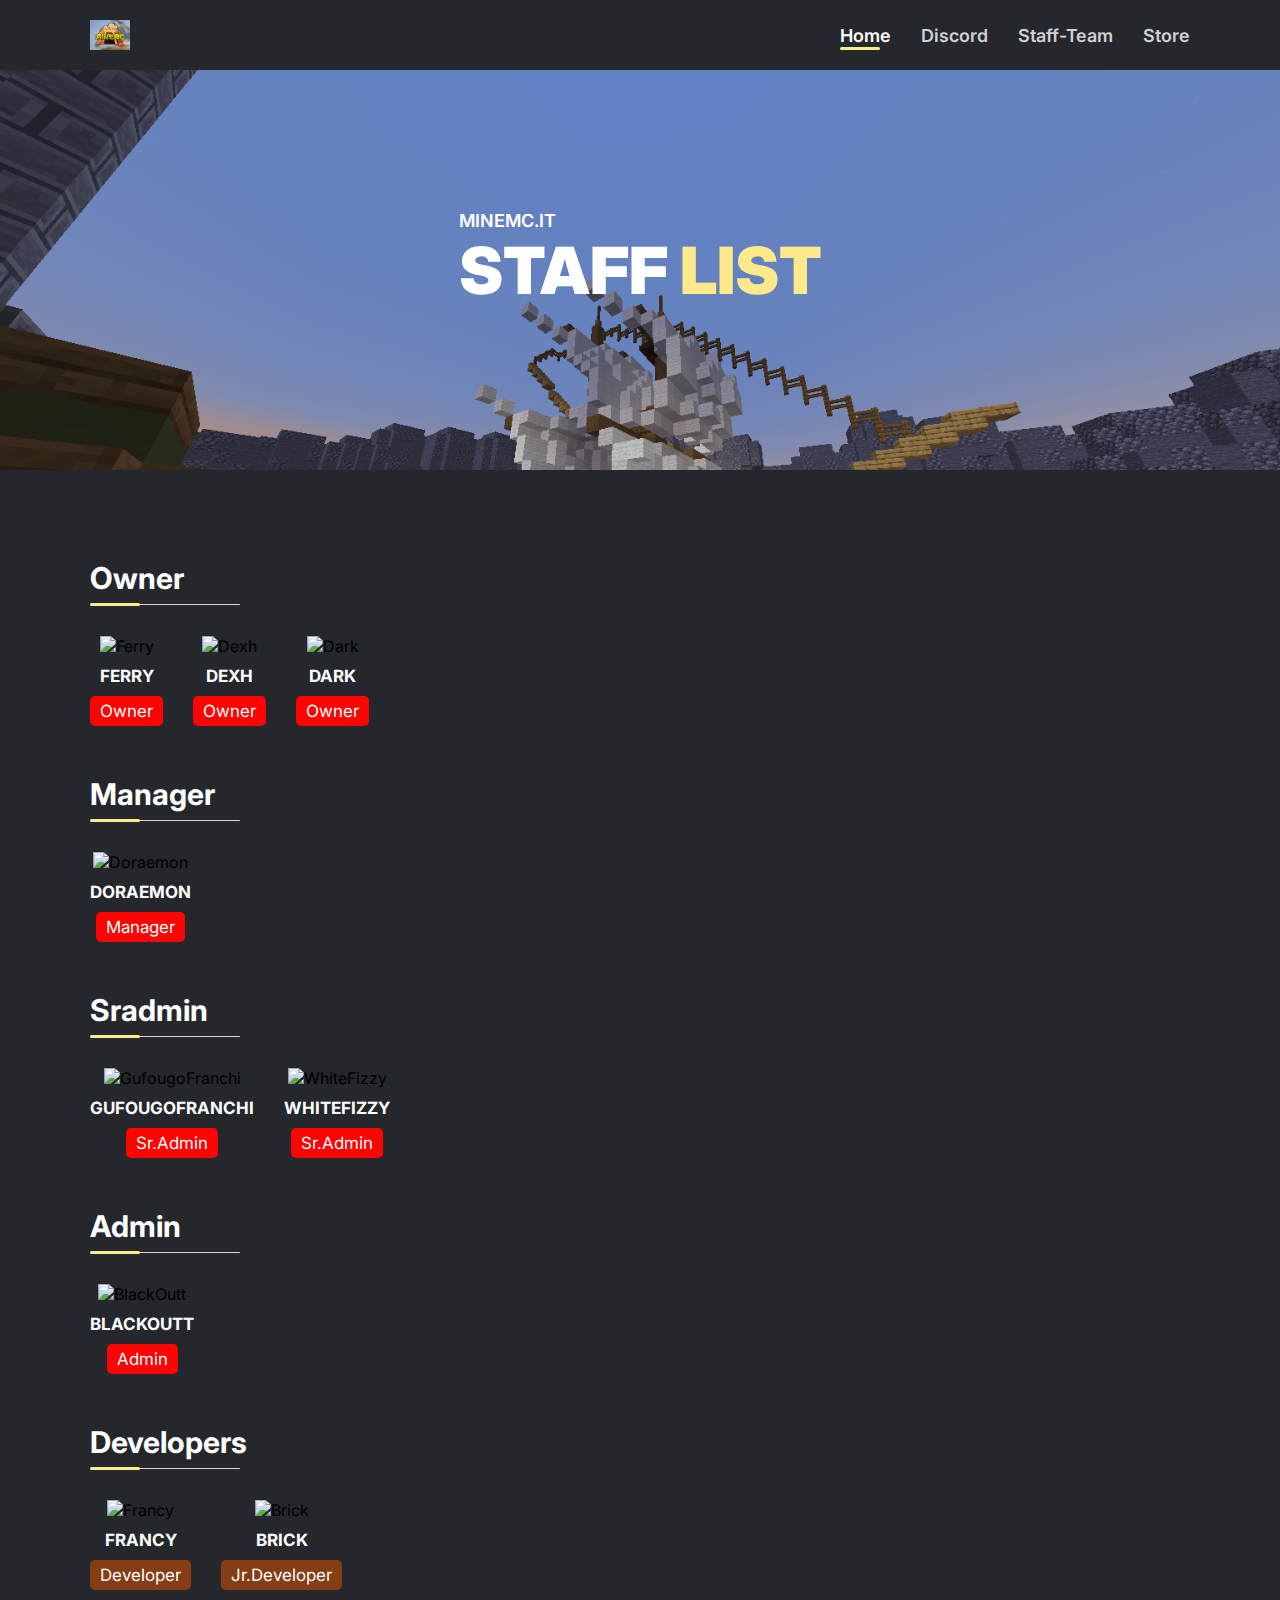
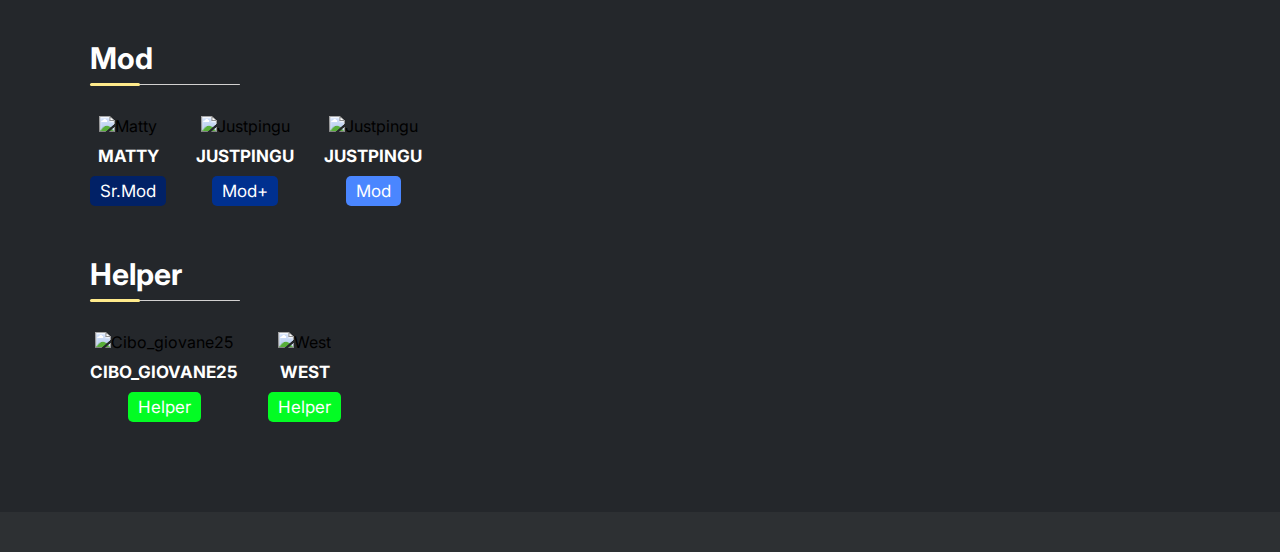
==== admin-team.html @ 644cd12d "minemc beta" ====
<!doctype html>
<html lang="en">
<head>
  <meta charset="UTF-8">
  <meta name="viewport" content="width=device-width, user-scalable=no, initial-scale=1.0, maximum-scale=1.0, minimum-scale=1.0">
  <meta http-equiv="X-UA-Compatible" content="ie=edge">

  <link rel="icon" href="images/logo.png">
  <meta name="description" content="Sito web di MineMc.">
  <meta name="author" content="Francy">

  <link rel="stylesheet" href="css/global.css">
  <link rel="stylesheet" href="css/pages/admin-team.css">

  <title>MineMc | Admin-Team</title>
</head>
<body>
  <!--Navbar-->
  <div class="navbar">
    <div class="menu-mobile">
      <a href="index.html">
        <div class="logo">
          <img src="images/logo.png" alt="Server logo" class="logo-img">
          <h3 class="server-name"></h3>
        </div>
      </a>

      <div class="hamburger">
        <i class="fa-solid fa-bars"></i>
      </div>
    </div>

    <div class="links">
      <a href="index.html" class="link active">Home</a>
      <a href="https://discord.gg/minemc" class="link">Discord</a>
      <a href="admin-team.html" class="link">Staff-Team</a>
      <a href="#" class="link">Store</a>
    </div>
  </div>

  <!--Header-->
  <section id="header">
    <div class="content">
      <div class="info">
        <p class="minecraft-server-ip"></p>
        <h1 class="title">Staff <span>List</span></h1>
      </div>
      <p class="description">
        
      </p>
    </div>
  </section>

  <!--Admin-Team-->
  <section id="admin-team">
    <div class="content at-content">
    </div>
  </section>

  <!--Footer-->
  <footer id="footer">
    <div class="social-links">
      <a href="#" class="link tiktok-link"><i class="fa-brands fa-tiktok"></i></a>
      <a href="#" class="link instagram-link"><i class="fa-brands fa-square-instagram"></i></a>
      <a href="#" class="link discord-link-footer"><i class="fa-brands fa-discord"></i></a>
    </div>
  </footer>
</body>
<script src="js/script.js"></script>
<script src="https://kit.fontawesome.com/cbf5ee59c8.js" crossorigin="anonymous"></script>
</html>
---- css/global.css ----
@import url('https://fonts.googleapis.com/css2?family=Inter:wght@100;200;300;400;500;600;700;800;900&display=swap'); /*font-family: 'Inter', sans-serif;*/

* {
  margin: 0;
  padding: 0;
  box-sizing: border-box;
  scroll-behavior: smooth;
}

:root {
  --main-font: 'Inter', sans-serif;
  --main-color: #ffea8b;
  --background-color: #24272B;
  --white-color: #FFFFFF;
  --black-color: #000000;
  --description-color: #D2D0D0;

  --green-color: #4AFF6B;
  --ip-copied-background: rgba(74, 255, 107, 0.17);
  --ip-copied-icon-background: rgba(74, 255, 107, 0.5);

  --copy-ip-button-background: rgba(57, 190, 255, 0.7);
  --how-to-join-button-background: rgba(210, 208, 208, 0.2);
  --stats-background: rgba(210, 208, 208, 0.05);
  --stat-icon-background-2: rgba(255, 173, 57, 0.5);

  --scroll-bar: rgba(210, 208, 208, 0.3);
  --scroll-bar-hover: #555555FF;

  --red-color: #FF7C7C;
  --warning-background: rgba(255, 124, 124, 0.17);
  --warning-icon-background: rgba(255, 124, 124, 0.5);
  --warning-color: #F5C1C1;

  /*Admin-Team rank colors*/
  --default-rank-color: rgba(210, 208, 208, 0.3);
}

body {
  background: var(--background-color);
  font-family: var(--main-font);
}

/*Navbar*/
.navbar {
  display: flex;
  width: 100%;
  flex-direction: row;
  justify-content: space-between;
  align-items: center;
  padding: 20px 150px;
  background: var(--background-color);
  transition: 0.3s ease-in-out;
}

.navbar a {
  text-decoration: none;
}

.navbar .menu-mobile {
  display: flex;
  flex-direction: row;
  justify-content: space-between;
  align-items: center;
}

.navbar .menu-mobile .logo {
  display: flex;
  flex-direction: row;
  justify-content: left;
  align-items: center;
  gap: 10px;
}

.navbar .menu-mobile .logo img {
  max-width: 40px;
  height: auto;
}

.navbar .menu-mobile .logo h3 {
  color: var(--white-color);
  font-weight: 900;
  font-size: 20px;
}

.navbar .links {
  display: flex;
  flex-direction: row;
  gap: 30px;
  transition: 0.3s ease-in-out;
}

.navbar .links .link {
  color: var(--description-color);
  font-size: 18px;
  font-weight: 600;
  text-decoration: none;
  position: relative;
  transition: 0.2s;
}

.navbar .links .link.active {
  color: var(--white-color);
}

.navbar .links .link.active::after {
  content: "";
  position: absolute;
  bottom: -4px;
  left: 0;
  width: 40px;
  height: 3px;
  border-radius: 5px;
  background: var(--main-color);
}

.navbar .links .link:not(.active):hover {
  color: var(--white-color);
}

.navbar .menu-mobile .hamburger {
  color: var(--white-color);
  font-size: 20px;
  cursor: pointer;
  transition: 0.5s;
  display: none;
}

.navbar .menu-mobile .hamburger:hover {
  opacity: 0.8;
}

.navbar.active {
  max-height: 1000px;
}

.navbar.active .links {
  opacity: 1;
  z-index: 2;
}

/*Footer*/
#footer {
  padding: 20px 150px;
  width: 100%;
  display: flex;
  flex-direction: row;
  justify-content: space-between;
}

#footer p {
  color: var(--description-color);
  font-size: 17px;
}

#footer p span {
  color: var(--white-color);
}

#footer .social-links {
  display: flex;
  flex-direction: row;
  gap: 15px;
}

#footer .social-links .link {
  color: var(--description-color);
  text-decoration: none;
  font-size: 20px;
  transition: 0.2s;
}

#footer .social-links .link:hover {
  color: var(--white-color);
}

/*Scrollbar*/
::-webkit-scrollbar {
  width: 5px;
}

::-webkit-scrollbar-track {
  background: var(--stats-background);
}

::-webkit-scrollbar-thumb {
  background: var(--scroll-bar);
}

::-webkit-scrollbar-thumb:hover {
  background: var(--scroll-bar-hover);
}

/*Other*/
section:not(#header) .content {
  padding: 90px 150px;
  width: 100%;
}

/*Responsive*/
@media screen and (max-width: 1625px) {
  .navbar {
    padding: 20px 90px;
  }
}

@media screen and (max-width: 819px) {
  .navbar {
    padding: 20px 30px;
  }
}

@media screen and (max-width: 867px) {
  .navbar {
    flex-direction: column;
    gap: 30px;
    max-height: 90px;
  }

  .navbar .menu-mobile {
    width: 100%;
  }

  .navbar .menu-mobile .hamburger {
    display: flex;
  }

  .navbar .links {
    flex-direction: column;
    order: 2;
    width: 100%;
    opacity: 0;
    z-index: -1;
  }
}

@media screen and (max-width: 1625px) {
  section:not(#header) .content {
    padding: 90px;
  }

  #footer {
    padding: 20px 90px;
  }
}

@media screen and (max-width: 819px) {
  section:not(#header) .content {
    padding: 50px 30px;
  }

  #footer {
    padding: 20px 30px;
  }
}

@media screen and (max-width: 564px) {
  #footer {
    flex-direction: column;
    gap: 30px;
    align-items: center;
    justify-content: center;
    text-align: center;
  }
}
---- css/pages/admin-team.css ----
@import "css/global.css";

/*Header*/
#header {
    background: url("../../images/header-background.jpg") no-repeat fixed center;
    min-width: 100%;
    min-height: 400px;
    height: 30vh;
    background-size: cover;
    -moz-background-size: cover;
    -o-background-size: cover;
    -webkit-background-size: cover;
    z-index: 0;
    display: flex;
    align-items: center;
}

#header .content {
    display: flex;
    flex-direction: column;
    gap: 20px;
    align-items: center;
    padding: 150px;
    width: 100%;
}

#header .content .info {
    display: flex;
    flex-direction: column;
}

#header .content .info .minecraft-server-ip {
    color: var(--white-color);
    text-transform: uppercase;
    font-size: 18px;
    font-weight: 600;
}

#header .content .info .title {
    color: var(--white-color);
    text-transform: uppercase;
    font-size: 65px;
    font-weight: 900;
}

#header .content .info .title span {
    color: var(--main-color);
}

#header .content .description {
    color: var(--description-color);
    font-size: 18px;
    font-weight: 400;
    max-width: 700px;
    line-height: 1.6;
}

/*Admin-Team*/
#admin-team .content {
    display: flex;
    flex-direction: column;
    gap: 50px;
}

#admin-team .group {
    display: flex;
    flex-direction: column;
    gap: 40px;
}

#admin-team .group .rank-title {
    font-size: 30px;
    font-weight: 700;
    color: var(--white-color);
    position: relative;
}

#admin-team .group .rank-title::before {
    content: "";
    position: absolute;
    bottom: -9px;
    left: 0;
    width: 150px;
    height: 1px;
    border-radius: 5px;
    background: var(--description-color);
}

#admin-team .group .rank-title::after {
    content: "";
    position: absolute;
    bottom: -10px;
    left: 0;
    width: 50px;
    height: 3px;
    border-radius: 5px;
    background: var(--main-color);
}

#admin-team .group .users {
    display: flex;
    flex-direction: row;
    gap: 30px;
    flex-wrap: wrap;
}

#admin-team .group .users .user {
    display: flex;
    flex-direction: column;
    gap: 10px;
    justify-content: center;
    align-items: center;
}

#admin-team .group .users .user img {
    max-width: 150px;
}

#admin-team .group .users .user .name {
    color: var(--white-color);
    text-transform: uppercase;
    font-size: 17px;
    font-weight: 700;
}

#admin-team .group .users .user .rank {
    color: var(--white-color);
    font-size: 17px;
    width: fit-content;
    padding: 5px 10px;
    text-align: center;
    border-radius: 5px;
}

.rank {
    background: var(--default-rank-color);
}

/*Footer*/
#footer {
    background: var(--stats-background);
}

/*Responsive*/
/*Header*/
@media screen and (max-width: 1625px) {
    #header .content {
        padding: 150px 90px;
    }
}

@media screen and (max-width: 1361px) {
    #header .content {
        flex-direction: column;
        padding: 120px 90px;
    }
}

@media screen and (max-width: 819px) {
    #header .content {
        padding: 150px 30px;
    }

    #header .content .info .minecraft-server-ip {
        font-size: 15px;
    }

    #header .content .info .title {
        font-size: 40px;
    }

    #header .content .info .description {
        font-size: 16px;
    }
}

@media screen and (max-width: 530px) {
    #header .content {
        justify-content: start;
        align-items: start;
    }

    #header .content .info .title {
        font-size: 30px;
    }
}

/*Admin-Team*/
@media screen and (max-width: 390px) {
    #admin-team .group .users .user img {
        max-width: 100%;
    }

    #admin-team .group .users .user .name {
        font-size: 20px;
    }
}
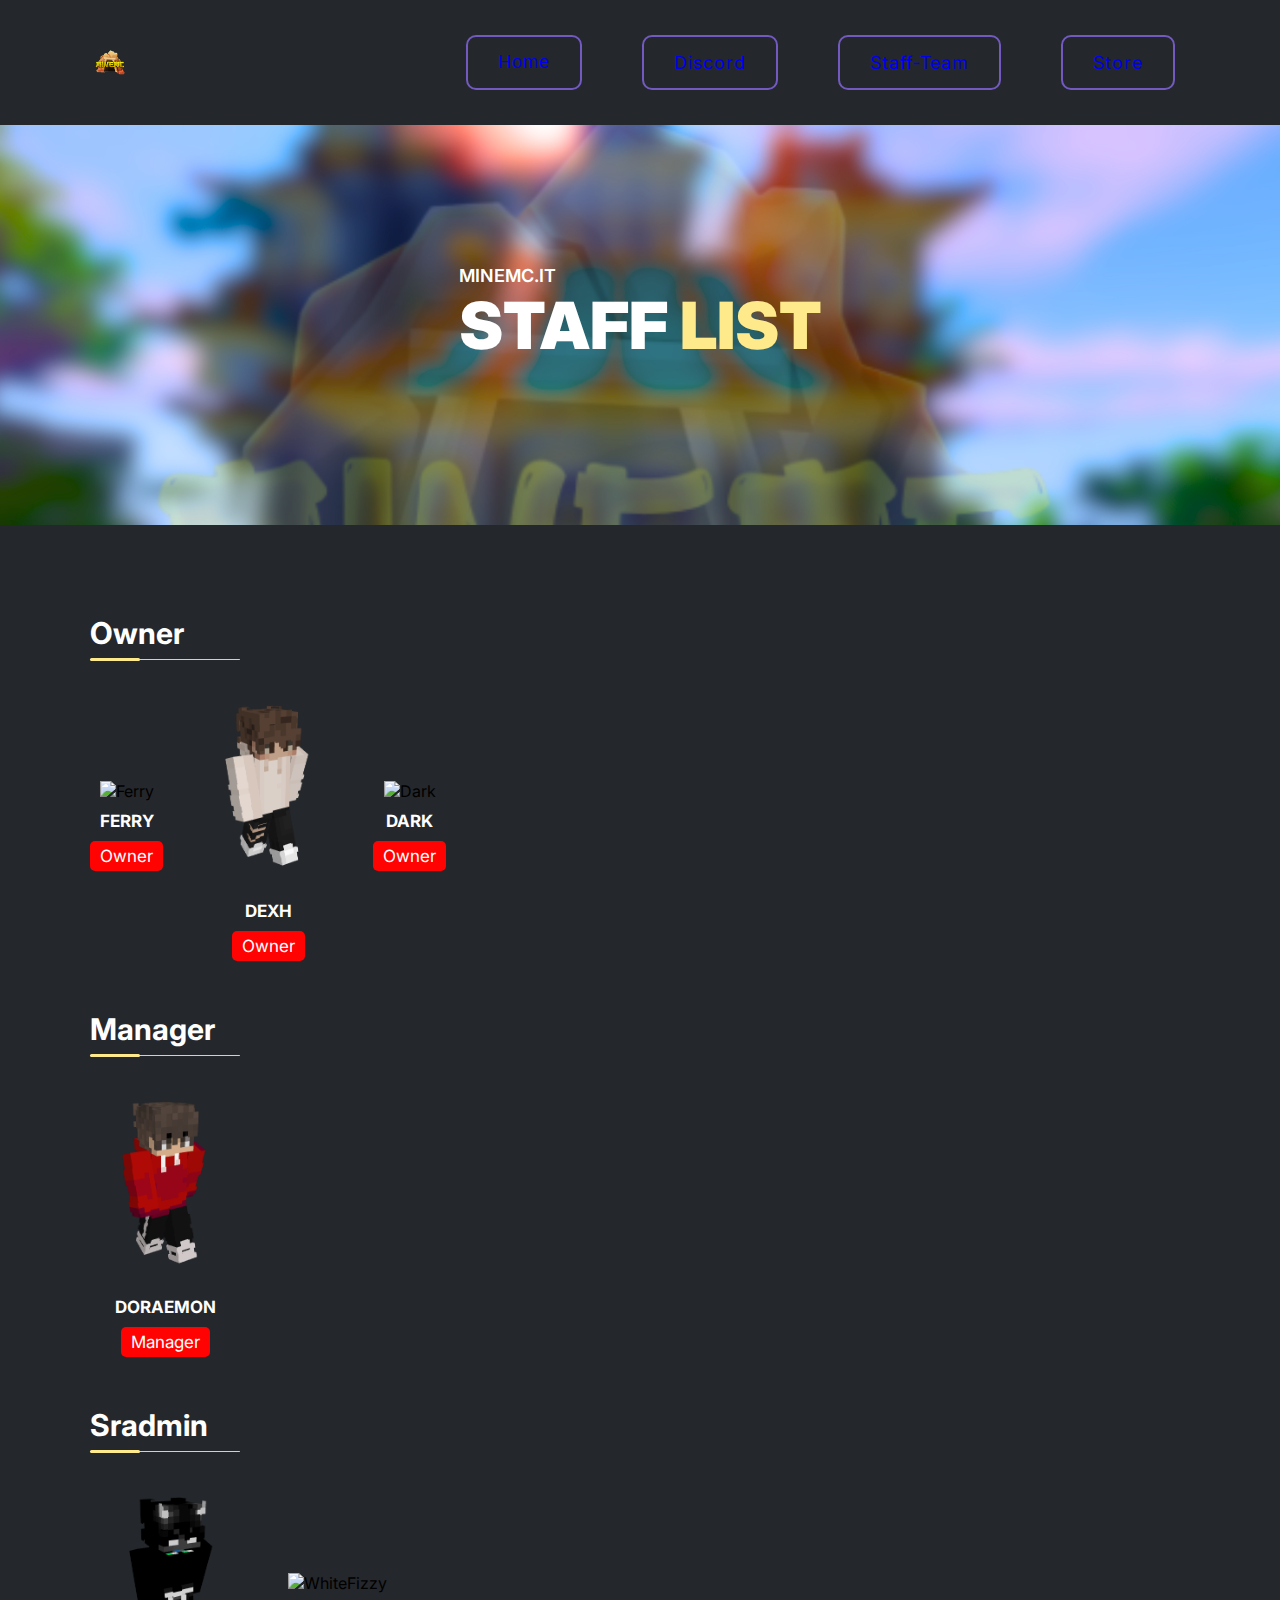
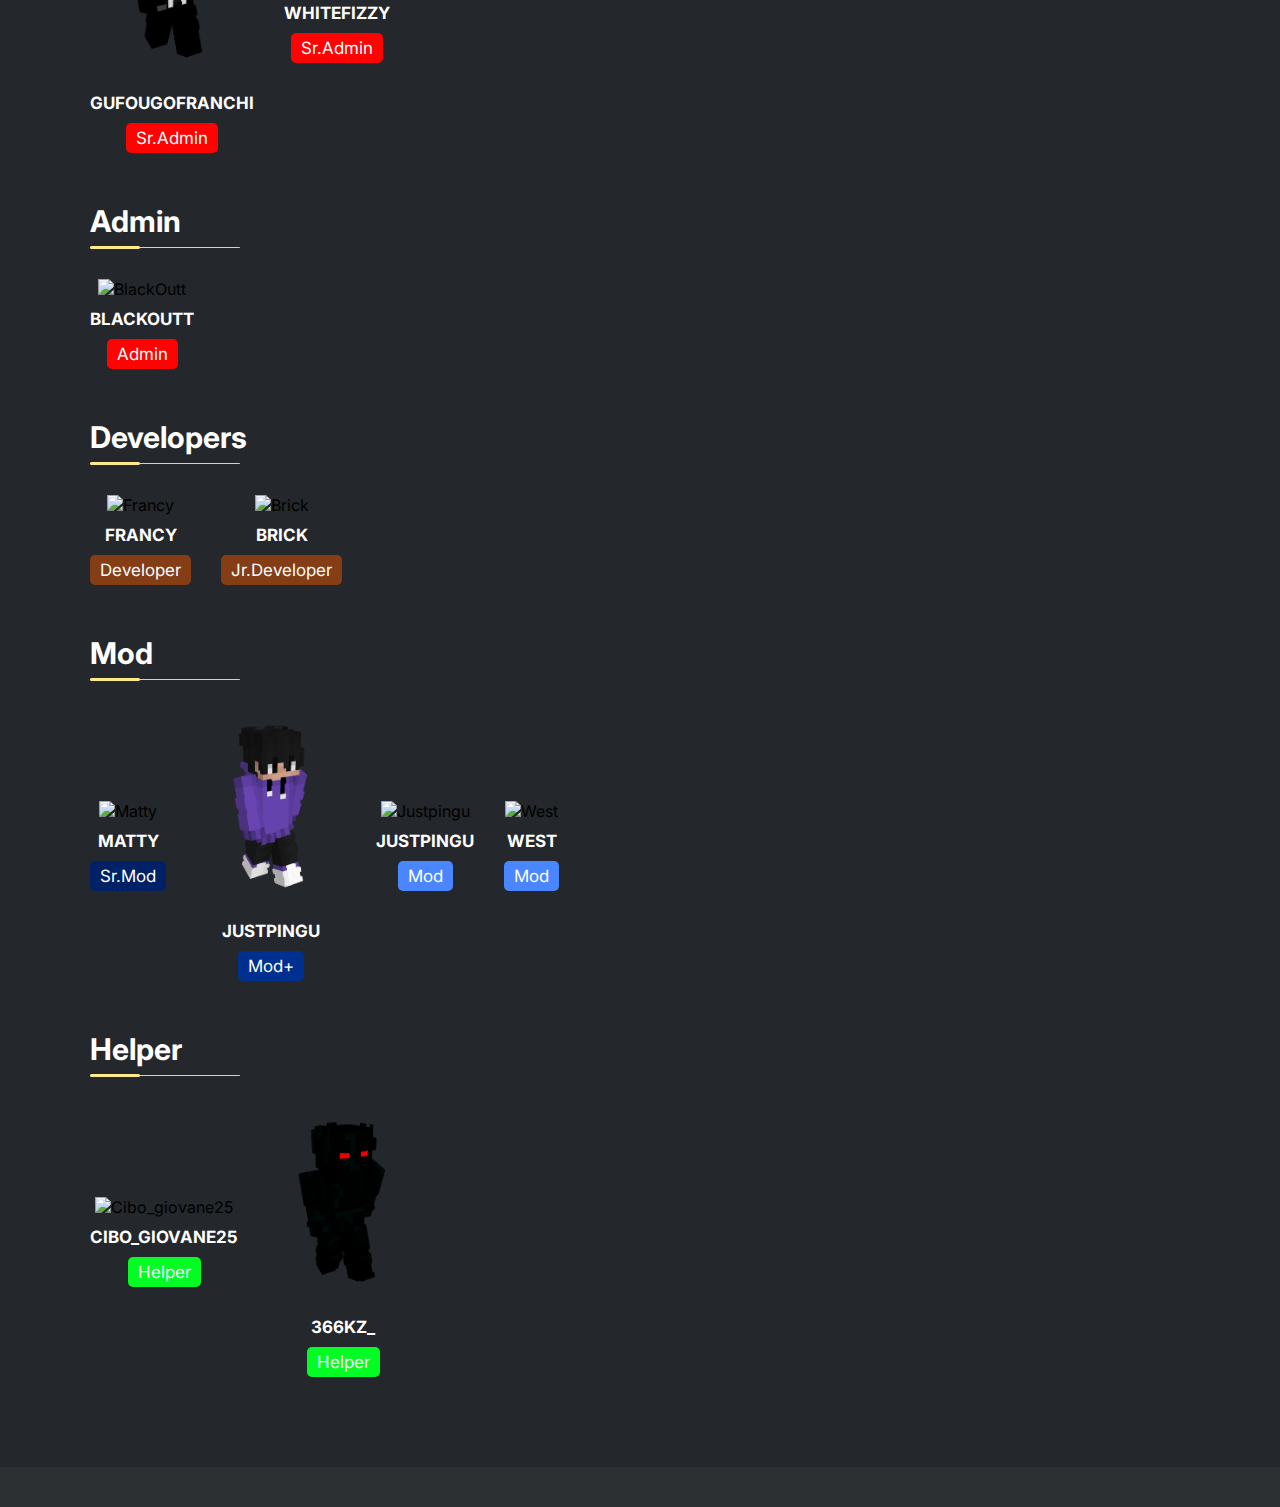
==== commit ff82adf4: "minemcbeta1" ====
--- a/admin-team.html
+++ b/admin-team.html
@@ -31,10 +31,18 @@
     </div>
 
     <div class="links">
-      <a href="index.html" class="link active">Home</a>
-      <a href="https://discord.gg/minemc" class="link">Discord</a>
-      <a href="admin-team.html" class="link">Staff-Team</a>
-      <a href="#" class="link">Store</a>
+      <button> 
+        <a href="index.html">Home</a>
+    </button>
+    <button1> 
+        <a href="https://discord.gg/minemc">Discord</a>
+    </button1>
+    <button2> 
+        <a href="admin-team.html">Staff-Team</a>
+    </button2>
+    <button3> 
+        <a href="https://store-minemc.craftingstore.net">Store</a>
+    </button3>
     </div>
   </div>
 
--- a/css/global.css
+++ b/css/global.css
@@ -262,4 +262,332 @@
     justify-content: center;
     text-align: center;
   }
+}
+
+
+
+
+
+
+
+
+
+
+
+
+
+
+
+
+
+
+
+
+
+
+
+
+
+
+
+
+
+
+
+
+
+
+
+
+
+
+
+
+
+
+
+
+
+
+
+
+
+
+
+
+
+
+
+
+
+
+
+
+
+
+
+
+
+
+
+
+
+
+
+
+
+
+
+
+
+
+
+
+
+
+
+
+
+
+
+
+
+
+
+
+
+
+
+
+
+
+
+
+
+
+
+
+
+
+
+
+
+
+
+
+
+
+
+
+
+
+
+
+
+
+
+
+
+
+
+
+
+
+
+
+
+
+
+
+
+
+
+
+
+
+
+
+
+/* From Uiverse.io by adamgiebl */ 
+button {
+  position: relative;
+  display: inline-block;
+  margin: 15px;
+  padding: 15px 30px;
+  text-align: center;
+  font-size: 18px;
+  letter-spacing: 1px;
+  text-decoration: none;
+  color: #725AC1;
+  background: transparent;
+  cursor: pointer;
+  transition: ease-out 0.5s;
+  border: 2px solid #725AC1;
+  border-radius: 10px;
+  box-shadow: inset 0 0 0 0 #725AC1;
+}
+
+button:hover {
+  color: white;
+  box-shadow: inset 0 -100px 0 0 #725AC1;
+}
+
+button:active {
+  transform: scale(0.9);
+}
+
+
+
+
+
+
+
+
+
+
+
+
+
+
+
+
+
+
+
+
+
+
+
+
+
+
+
+
+
+
+
+
+button1 {
+  position: relative;
+  display: inline-block;
+  margin: 15px;
+  padding: 15px 30px;
+  text-align: center;
+  font-size: 18px;
+  letter-spacing: 1px;
+  text-decoration: none;
+  color: #725AC1;
+  background: transparent;
+  cursor: pointer;
+  transition: ease-out 0.5s;
+  border: 2px solid #725AC1;
+  border-radius: 10px;
+  box-shadow: inset 0 0 0 0 #725AC1;
+}
+
+button1:hover {
+  color: white;
+  box-shadow: inset 0 -100px 0 0 #725AC1;
+}
+
+button1:active {
+  transform: scale(0.9);
+}
+
+
+
+
+
+
+
+
+
+
+
+
+
+
+
+
+
+
+
+
+
+
+
+
+button2 {
+  position: relative;
+  display: inline-block;
+  margin: 15px;
+  padding: 15px 30px;
+  text-align: center;
+  font-size: 18px;
+  letter-spacing: 1px;
+  text-decoration: none;
+  color: #725AC1;
+  background: transparent;
+  cursor: pointer;
+  transition: ease-out 0.5s;
+  border: 2px solid #725AC1;
+  border-radius: 10px;
+  box-shadow: inset 0 0 0 0 #725AC1;
+}
+
+button2:hover {
+  color: white;
+  box-shadow: inset 0 -100px 0 0 #725AC1;
+}
+
+button2:active {
+  transform: scale(0.9);
+}
+
+
+
+
+
+
+
+
+
+
+
+
+
+
+
+
+
+
+
+
+
+
+button3 {
+  position: relative;
+  display: inline-block;
+  margin: 15px;
+  padding: 15px 30px;
+  text-align: center;
+  font-size: 18px;
+  letter-spacing: 1px;
+  text-decoration: none;
+  color: #725AC1;
+  background: transparent;
+  cursor: pointer;
+  transition: ease-out 0.5s;
+  border: 2px solid #725AC1;
+  border-radius: 10px;
+  box-shadow: inset 0 0 0 0 #725AC1;
+}
+
+button3:hover {
+  color: white;
+  box-shadow: inset 0 -100px 0 0 #725AC1;
+}
+
+button3:active {
+  transform: scale(0.9);
 }